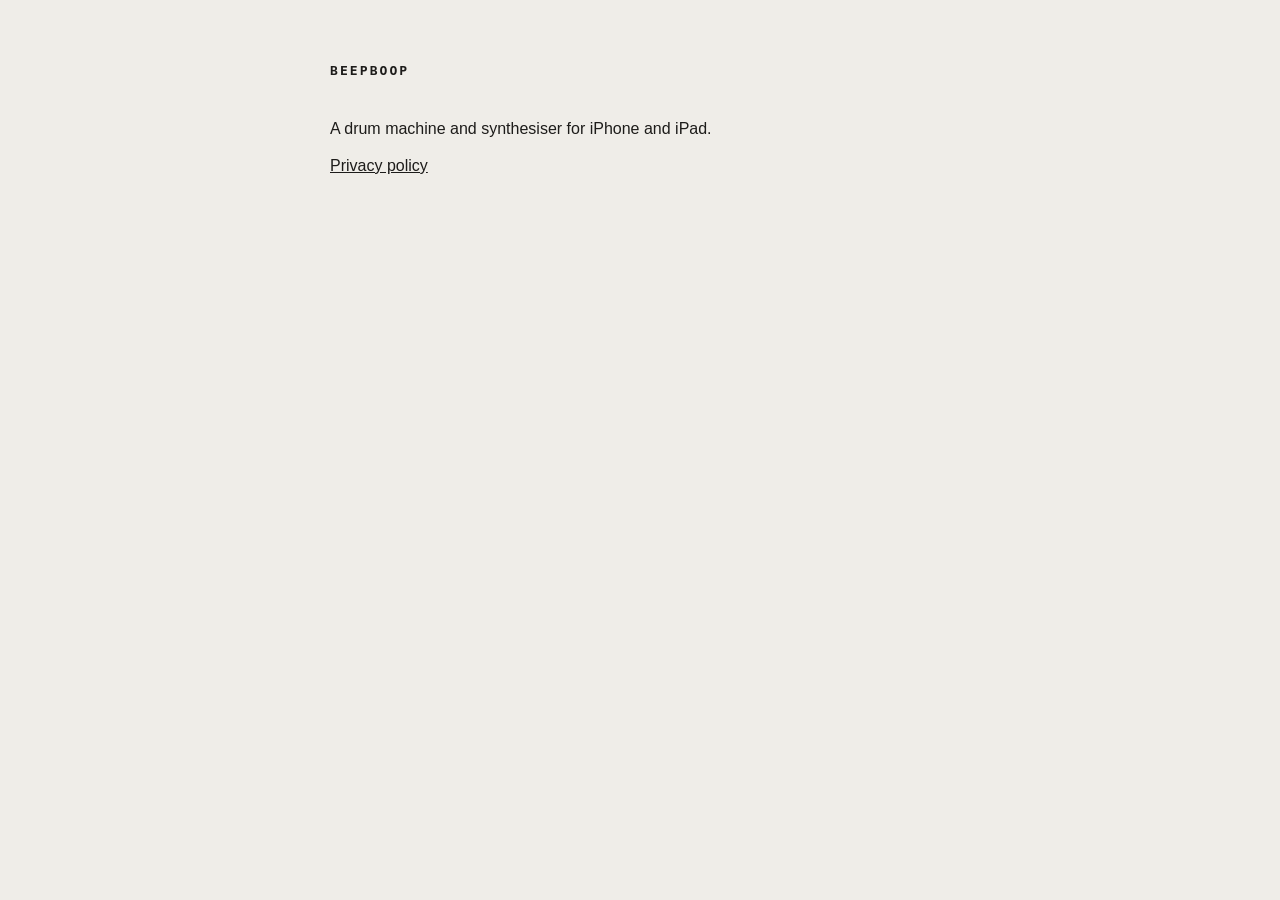
==== index.html @ 75c2ba74 "BeepBoop privacy policy" ====
<!doctype html><html lang="en"><head><meta charset="utf-8"><meta name="viewport" content="width=device-width,initial-scale=1"><title>BeepBoop</title><link rel="stylesheet" href="style.css"></head><body><main>
<h1>BeepBoop</h1>
<p>A drum machine and synthesiser for iPhone and iPad.</p>
<p><a href="privacy.html">Privacy policy</a></p>
</main></body></html>
---- style.css ----
body{margin:0;background:#efede8;color:#1d1c1a;font:16px/1.55 -apple-system,"SF Pro Text",Helvetica,Arial,sans-serif}
main{max-width:620px;margin:0 auto;padding:64px 24px 96px}
h1{font:600 13px/1 "SF Mono",Menlo,monospace;letter-spacing:.16em;text-transform:uppercase;margin:0 0 40px}
h2{font:600 12px/1 "SF Mono",Menlo,monospace;letter-spacing:.14em;text-transform:uppercase;margin:36px 0 10px;color:#6c6963}
p{margin:0 0 12px}.meta{font:12px "SF Mono",Menlo,monospace;color:#9a958c;margin-bottom:32px}
a{color:#1d1c1a}
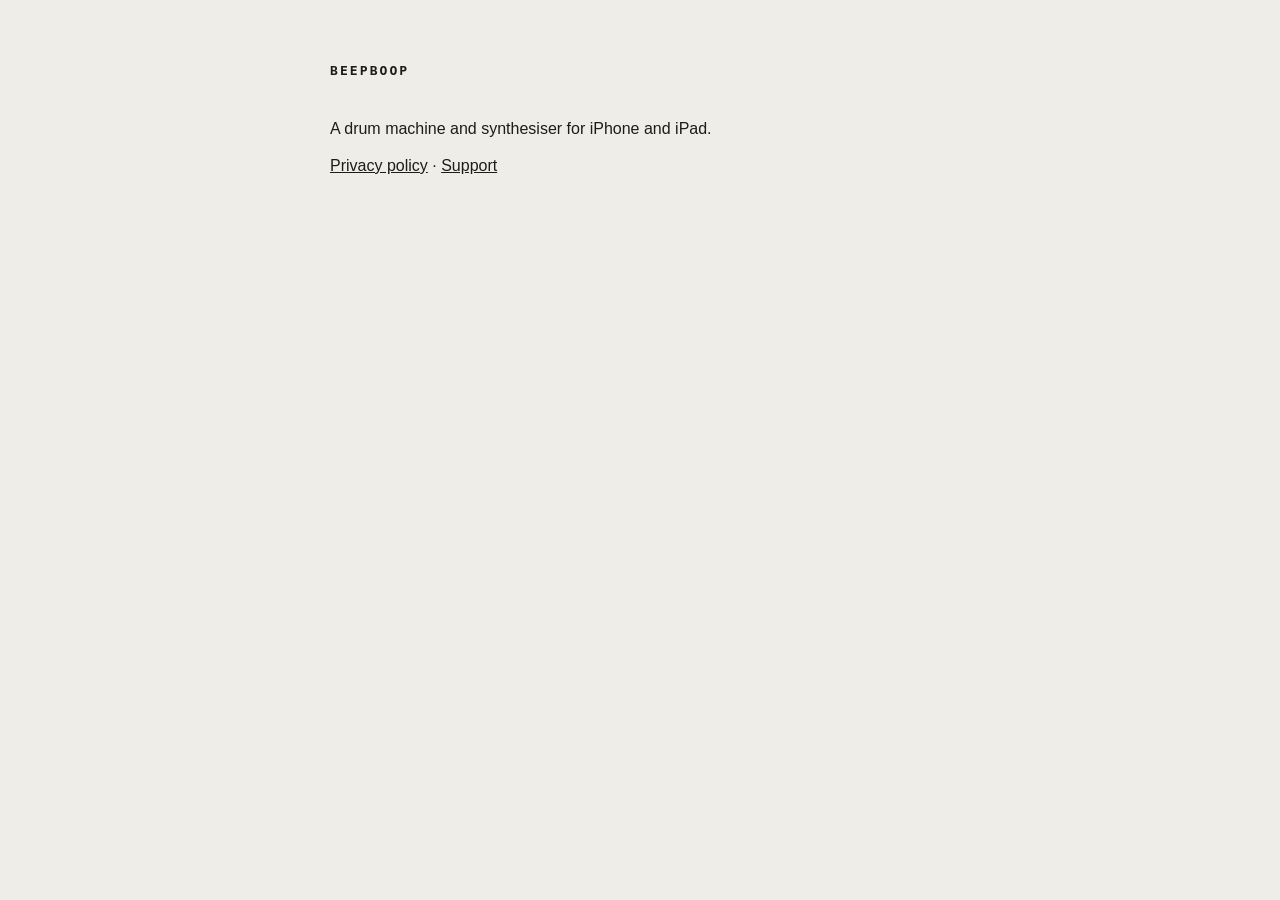
==== commit d0967123: "Support page and contact address" ====
--- a/index.html
+++ b/index.html
@@ -1,5 +1,5 @@
 <!doctype html><html lang="en"><head><meta charset="utf-8"><meta name="viewport" content="width=device-width,initial-scale=1"><title>BeepBoop</title><link rel="stylesheet" href="style.css"></head><body><main>
 <h1>BeepBoop</h1>
 <p>A drum machine and synthesiser for iPhone and iPad.</p>
-<p><a href="privacy.html">Privacy policy</a></p>
+<p><a href="privacy.html">Privacy policy</a> · <a href="support.html">Support</a></p>
 </main></body></html>
